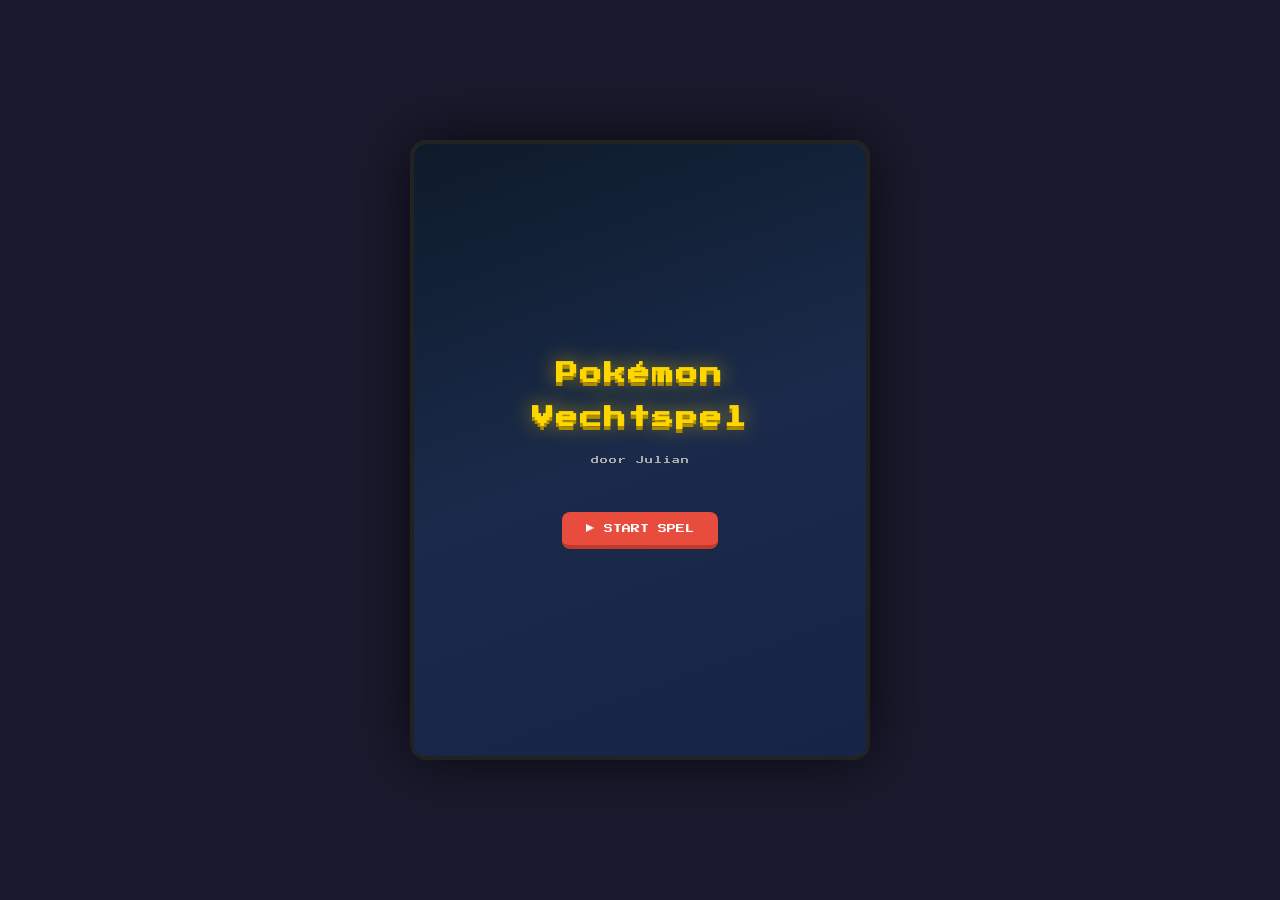
==== index.html @ ebd7fbe7 "Voeg Vecht Pokémon Spel toe — level 1 & 2 Level 1: kies uit Squirtle, Charmander of Bulbasaur en vec" ====
<!DOCTYPE html>
<html lang="nl">
<head>
  <meta charset="UTF-8">
  <meta name="viewport" content="width=device-width, initial-scale=1.0">
  <title>Vecht Pokémon Spel</title>
  <link rel="preconnect" href="https://fonts.googleapis.com">
  <link href="https://fonts.googleapis.com/css2?family=Press+Start+2P&display=swap" rel="stylesheet">
  <link rel="stylesheet" href="style.css">
</head>
<body>
<div id="game">

  <!-- STARTSCHERM -->
  <div id="screen-start" class="screen active">
    <h1>Pokémon<br>Vechtspel</h1>
    <p class="subtitle">door Julian</p>
    <button onclick="startGame()">▶ START SPEL</button>
  </div>

  <!-- KIES POKÉMON -->
  <div id="screen-choose-pokemon" class="screen">
    <h2 id="choose-pokemon-title">Kies jouw Pokémon!</h2>
    <div class="pokemon-choices" id="pokemon-choices">
      <!-- Dynamisch gevuld via populatePokemonChoices() -->
    </div>
  </div>

  <!-- KIES NAAM -->
  <div id="screen-choose-name" class="screen">
    <h2>Jouw naam?</h2>
    <div class="selected-preview">
      <img id="chosen-pokemon-img" src="" alt="">
      <span id="chosen-pokemon-label"></span>
    </div>
    <input type="text" id="trainer-name-input" placeholder="Trainernaam..." maxlength="12">
    <button onclick="confirmName()">Bevestigen ▶</button>
  </div>

  <!-- GEVECHT -->
  <div id="screen-battle" class="screen">
    <div class="battle-field">
      <!-- Vijand HP-box linksboven -->
      <div class="info-box enemy-box">
        <div class="info-trainer" id="enemy-trainer-label">NIELS</div>
        <div class="info-name" id="enemy-pokemon-name">Wartortle</div>
        <div class="hp-bar-row">
          <span class="hp-label-text">HP</span>
          <div class="hp-bar-outer">
            <div class="hp-bar-inner" id="enemy-hp-bar"></div>
          </div>
          <span class="hp-number" id="enemy-hp-number"></span>
        </div>
      </div>

      <!-- Vijand sprite rechtsoven -->
      <div class="enemy-sprite-wrap">
        <img id="enemy-sprite" src="" alt="Vijand Pokémon">
      </div>

      <!-- Speler sprite linksonder -->
      <div class="player-sprite-wrap">
        <img id="player-sprite" src="" alt="Jouw Pokémon">
      </div>

      <!-- Speler HP-box rechtsonder -->
      <div class="info-box player-box">
        <div class="info-trainer" id="player-trainer-label"></div>
        <div class="info-name" id="player-pokemon-name">Squirtle</div>
        <div class="hp-bar-row">
          <span class="hp-label-text">HP</span>
          <div class="hp-bar-outer">
            <div class="hp-bar-inner" id="player-hp-bar"></div>
          </div>
          <span class="hp-number" id="player-hp-number"></span>
        </div>
      </div>
    </div>

    <!-- Muziekknop -->
    <button id="music-btn" onclick="toggleMusic()" title="Muziek aan/uit">🔊</button>

    <!-- Berichtbox + aanvallen -->
    <div class="battle-ui">
      <div id="battle-message">...</div>
      <div id="attack-buttons"></div>
    </div>
  </div>

  <!-- RESULTAAT -->
  <div id="screen-result" class="screen">
    <div id="result-icon">🏆</div>
    <h2 id="result-title">Gewonnen!</h2>
    <p id="result-message"></p>
    <button id="result-btn-continue" onclick="continueToNextLevel()" style="display:none">▶ Doorgaan</button>
    <button id="result-btn-restart" onclick="restartGame()">↩ Opnieuw</button>
  </div>

</div>

<script src="data/pokemon.js"></script>
<script src="data/levels.js"></script>
<script src="music.js"></script>
<script src="game.js"></script>
</body>
</html>
---- style.css ----
* {
  margin: 0;
  padding: 0;
  box-sizing: border-box;
}

body {
  font-family: 'Press Start 2P', monospace;
  background: #1a1a2e;
  display: flex;
  justify-content: center;
  align-items: center;
  min-height: 100vh;
}

#game {
  width: 460px;
  height: 620px;
  position: relative;
  overflow: hidden;
  border: 4px solid #222;
  border-radius: 16px;
  box-shadow: 0 0 60px rgba(0, 0, 0, 0.7), inset 0 0 0 2px #555;
}

.screen {
  position: absolute;
  inset: 0;
  display: none;
  flex-direction: column;
  align-items: center;
  justify-content: center;
}

.screen.active {
  display: flex;
}

/* ─── STARTSCHERM ─── */
#screen-start {
  background: linear-gradient(160deg, #0d1b2a 0%, #1b2a4a 50%, #162447 100%);
  gap: 48px;
}

#screen-start h1 {
  font-size: 22px;
  text-align: center;
  line-height: 2;
  color: #ffd700;
  text-shadow: 0 0 20px rgba(255, 215, 0, 0.6), 0 4px 0 #a08000;
  letter-spacing: 2px;
}

#screen-start .subtitle {
  font-size: 8px;
  color: #aaa;
  margin-top: -32px;
  letter-spacing: 1px;
}

/* ─── KIES POKÉMON ─── */
#screen-choose-pokemon {
  background: linear-gradient(180deg, #e8f4fd 0%, #d0e8f7 100%);
  gap: 28px;
  padding: 24px;
}

#screen-choose-pokemon h2 {
  font-size: 11px;
  color: #1a5276;
  text-align: center;
}

.pokemon-choices {
  display: flex;
  gap: 12px;
}

.pokemon-card {
  display: flex;
  flex-direction: column;
  align-items: center;
  background: white;
  border: 3px solid #2c3e50;
  border-radius: 12px;
  padding: 12px 10px;
  cursor: pointer;
  transition: transform 0.15s, box-shadow 0.15s, border-color 0.15s;
  width: 120px;
}

.pokemon-card:hover {
  transform: translateY(-6px);
  box-shadow: 0 8px 20px rgba(0, 0, 0, 0.2);
  border-color: #f39c12;
}

.pokemon-card img {
  width: 80px;
  height: 80px;
  image-rendering: pixelated;
}

.pokemon-card .card-name {
  font-size: 7px;
  color: #2c3e50;
  margin-top: 8px;
  font-weight: bold;
}

.pokemon-card .card-type {
  font-size: 6px;
  margin-top: 4px;
  padding: 2px 6px;
  border-radius: 4px;
  color: white;
}

.type-water { background: #3498db; }
.type-vuur  { background: #e74c3c; }
.type-plant { background: #27ae60; }
.type-normaal { background: #95a5a6; }

/* ─── KIES NAAM ─── */
#screen-choose-name {
  background: linear-gradient(180deg, #e8f4fd 0%, #d0e8f7 100%);
  gap: 28px;
  padding: 32px;
}

#screen-choose-name h2 {
  font-size: 11px;
  color: #1a5276;
  text-align: center;
}

#screen-choose-name .selected-preview {
  display: flex;
  flex-direction: column;
  align-items: center;
  gap: 6px;
}

#screen-choose-name .selected-preview img {
  width: 96px;
  height: 96px;
  image-rendering: pixelated;
}

#screen-choose-name .selected-preview span {
  font-size: 8px;
  color: #2c3e50;
}

#trainer-name-input {
  font-family: 'Press Start 2P', monospace;
  font-size: 10px;
  padding: 10px 14px;
  border: 3px solid #2c3e50;
  border-radius: 8px;
  width: 260px;
  text-align: center;
  background: white;
  color: #2c3e50;
  outline: none;
}

#trainer-name-input:focus {
  border-color: #f39c12;
}

@keyframes shake {
  0%, 100% { transform: translateX(0); }
  25% { transform: translateX(-8px); }
  75% { transform: translateX(8px); }
}

.shake {
  animation: shake 0.4s ease;
}

/* ─── KNOPPEN (globaal) ─── */
button {
  font-family: 'Press Start 2P', monospace;
  font-size: 9px;
  padding: 12px 24px;
  background: #e74c3c;
  color: white;
  border: none;
  border-radius: 8px;
  cursor: pointer;
  border-bottom: 4px solid #c0392b;
  transition: transform 0.1s, border-bottom-width 0.1s;
}

button:hover {
  background: #c0392b;
}

button:active {
  transform: translateY(2px);
  border-bottom-width: 2px;
}

/* ─── MUZIEKKNOP ─── */
#music-btn {
  position: absolute;
  top: 8px;
  right: 8px;
  z-index: 10;
  font-size: 14px;
  padding: 4px 8px;
  background: rgba(0, 0, 0, 0.4);
  border: 2px solid rgba(255,255,255,0.3);
  border-bottom-width: 2px;
  border-radius: 6px;
  color: white;
  line-height: 1;
}

#music-btn:hover {
  background: rgba(0, 0, 0, 0.6);
}

/* ─── GEVECHT ─── */
#screen-battle {
  flex-direction: column;
  justify-content: flex-start;
  background: #1a1a2e;
}

.battle-field {
  width: 100%;
  height: 55%;
  position: relative;
  background: linear-gradient(to bottom,
    #87ceeb 0%, #87ceeb 55%,
    #6db56d 55%, #5a9e5a 100%);
  overflow: hidden;
}

.battle-field::before {
  content: '';
  position: absolute;
  bottom: 45%;
  left: 0; right: 0;
  height: 2px;
  background: rgba(0,0,0,0.1);
}

/* Vijand: rechtsboven */
.enemy-sprite-wrap {
  position: absolute;
  top: 12px;
  right: 20px;
}

.enemy-sprite-wrap img {
  width: 120px;
  height: 120px;
  image-rendering: pixelated;
  filter: drop-shadow(0 4px 4px rgba(0,0,0,0.3));
}

/* Speler: linksonder */
.player-sprite-wrap {
  position: absolute;
  bottom: 10px;
  left: 20px;
}

.player-sprite-wrap img {
  width: 140px;
  height: 140px;
  image-rendering: pixelated;
  filter: drop-shadow(0 6px 6px rgba(0,0,0,0.4));
}

/* HP-info boxen */
.info-box {
  position: absolute;
  background: white;
  border: 3px solid #2c3e50;
  border-radius: 10px;
  padding: 8px 12px;
  min-width: 180px;
}

.info-box.enemy-box {
  top: 16px;
  left: 12px;
}

.info-box.player-box {
  bottom: 14px;
  right: 10px;
}

.info-trainer {
  font-size: 6px;
  color: #7f8c8d;
  margin-bottom: 2px;
}

.info-name {
  font-size: 9px;
  color: #2c3e50;
  margin-bottom: 6px;
}

.hp-bar-row {
  display: flex;
  align-items: center;
  gap: 6px;
}

.hp-label-text {
  font-size: 7px;
  color: #2c3e50;
  flex-shrink: 0;
}

.hp-bar-outer {
  flex: 1;
  height: 8px;
  background: #ddd;
  border-radius: 4px;
  overflow: hidden;
  border: 1px solid #bbb;
}

.hp-bar-inner {
  height: 100%;
  background: #2ecc71;
  border-radius: 4px;
  transition: width 0.4s ease, background 0.4s ease;
}

.hp-bar-inner.hp-yellow { background: #f1c40f; }
.hp-bar-inner.hp-red    { background: #e74c3c; }

.hp-number {
  font-size: 6px;
  color: #2c3e50;
  min-width: 40px;
  text-align: right;
}

/* Hit-animatie */
@keyframes hit-flash {
  0%   { opacity: 1; }
  20%  { opacity: 0.1; }
  40%  { opacity: 1; }
  60%  { opacity: 0.1; }
  80%  { opacity: 1; }
  100% { opacity: 1; }
}

.hit {
  animation: hit-flash 0.5s ease;
}

/* ─── GEVECHT UI ─── */
.battle-ui {
  width: 100%;
  flex: 1;
  background: #ecf0f1;
  border-top: 4px solid #2c3e50;
  display: flex;
  flex-direction: column;
  padding: 12px;
  gap: 10px;
}

#battle-message {
  background: white;
  border: 3px solid #2c3e50;
  border-radius: 8px;
  padding: 10px 14px;
  font-size: 9px;
  color: #2c3e50;
  min-height: 52px;
  display: flex;
  align-items: center;
  line-height: 1.8;
}

#attack-buttons {
  display: none;
  grid-template-columns: 1fr 1fr;
  gap: 8px;
}

.attack-btn {
  display: flex;
  flex-direction: column;
  align-items: flex-start;
  gap: 4px;
  padding: 10px 12px;
  background: white;
  border: 3px solid #2c3e50;
  border-bottom: 5px solid #2c3e50;
  border-radius: 8px;
  color: #2c3e50;
  cursor: pointer;
  transition: transform 0.1s, border-bottom-width 0.1s;
}

.attack-btn:hover {
  background: #f8f9fa;
  border-color: #f39c12;
}

.attack-btn:active {
  transform: translateY(2px);
  border-bottom-width: 3px;
}

.attack-name {
  font-size: 8px;
  color: #2c3e50;
}

.attack-type {
  font-size: 6px;
  padding: 2px 6px;
  border-radius: 4px;
  color: white;
}

/* ─── RESULTAAT ─── */
#screen-result {
  background: linear-gradient(160deg, #0d1b2a, #1b2a4a);
  gap: 24px;
  padding: 32px;
  text-align: center;
}

#result-icon {
  font-size: 64px;
}

#result-title {
  font-size: 18px;
}

#result-message {
  font-size: 8px;
  color: #aaa;
  line-height: 2;
  max-width: 320px;
}
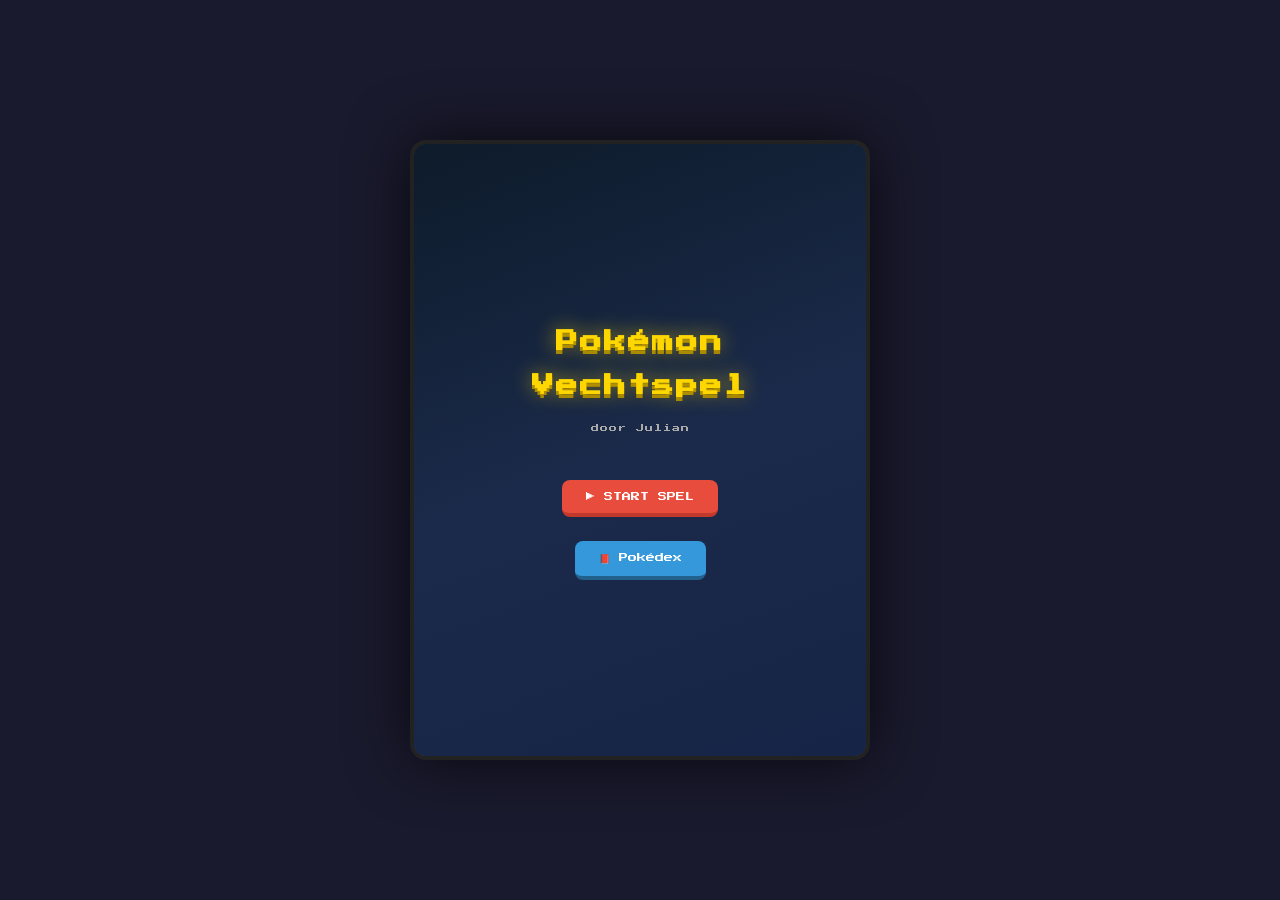
==== commit a65a80cb: "Voeg vang-minigame en Pokédex toe aan level 3 en 4 Na het winnen van een wild gevecht kun je de Poké" ====
--- a/index.html
+++ b/index.html
@@ -16,6 +16,7 @@
     <h1>Pokémon<br>Vechtspel</h1>
     <p class="subtitle">door Julian</p>
     <button onclick="startGame()">▶ START SPEL</button>
+    <button id="pokedex-btn" onclick="Pokedex.open()">📕 Pokédex</button>
   </div>
 
   <!-- KIES POKÉMON -->
@@ -87,6 +88,70 @@
     </div>
   </div>
 
+  <!-- LEVEL 3: OVERWORLD -->
+  <div id="screen-level3" class="screen">
+    <div id="overworld-hud">
+      <span id="overworld-title">🌲 Groene Woud</span>
+      <span id="overworld-counter">Verslagen: 0 / 3</span>
+    </div>
+    <div id="overworld-wrap">
+      <canvas id="overworld-canvas"></canvas>
+    </div>
+    <!-- D-pad overlay -->
+    <div id="overworld-dpad">
+      <button class="dpad-btn" id="dpad-up">▲</button>
+      <div class="dpad-row">
+        <button class="dpad-btn" id="dpad-left">◀</button>
+        <div class="dpad-center"></div>
+        <button class="dpad-btn" id="dpad-right">▶</button>
+      </div>
+      <button class="dpad-btn" id="dpad-down">▼</button>
+    </div>
+  </div>
+
+  <!-- LEVEL 4: OVERWORLD -->
+  <div id="screen-level4" class="screen">
+    <div id="overworld-hud-4">
+      <span id="overworld-title-4">🌲 Mystiek Woud</span>
+      <span id="overworld-counter-4">Verslagen: 0 / 3</span>
+    </div>
+    <div id="overworld-wrap-4">
+      <canvas id="overworld-canvas-level4"></canvas>
+    </div>
+    <!-- D-pad overlay -->
+    <div id="overworld-dpad-4">
+      <button class="dpad-btn" id="dpad-up-4">▲</button>
+      <div class="dpad-row">
+        <button class="dpad-btn" id="dpad-left-4">◀</button>
+        <div class="dpad-center"></div>
+        <button class="dpad-btn" id="dpad-right-4">▶</button>
+      </div>
+      <button class="dpad-btn" id="dpad-down-4">▼</button>
+    </div>
+  </div>
+
+  <!-- VANG MINIGAME -->
+  <div id="screen-catch" class="screen">
+    <div id="catch-message">...</div>
+    <div id="catch-arena">
+      <img id="catch-pokemon" src="" alt="Wilde Pokémon">
+      <div id="catch-ball"></div>
+      <div id="catch-flash"></div>
+    </div>
+    <div id="catch-hud">
+      <span id="catch-balls"></span>
+      <button id="catch-skip" onclick="CatchGame.skip()">Niet vangen ▶</button>
+    </div>
+  </div>
+
+  <!-- POKÉDEX -->
+  <div id="screen-pokedex" class="screen">
+    <h2>📕 Pokédex</h2>
+    <p id="pokedex-count"></p>
+    <div id="pokedex-grid"></div>
+    <button onclick="Pokedex.close()">↩ Terug</button>
+  </div>
+
   <!-- RESULTAAT -->
   <div id="screen-result" class="screen">
     <div id="result-icon">🏆</div>
@@ -101,6 +166,11 @@
 <script src="data/pokemon.js"></script>
 <script src="data/levels.js"></script>
 <script src="music.js"></script>
+<script src="overworld.js"></script>
+<script src="level3.js"></script>
+<script src="level4.js"></script>
+<script src="pokedex.js"></script>
+<script src="catch.js"></script>
 <script src="game.js"></script>
 </body>
 </html>
--- a/style.css
+++ b/style.css
@@ -116,10 +116,13 @@
   color: white;
 }
 
-.type-water { background: #3498db; }
-.type-vuur  { background: #e74c3c; }
-.type-plant { background: #27ae60; }
+.type-water   { background: #3498db; }
+.type-vuur    { background: #e74c3c; }
+.type-plant   { background: #27ae60; }
 .type-normaal { background: #95a5a6; }
+.type-vlieg   { background: #74b9e8; }
+.type-draak   { background: #2471a3; }
+.type-psycho  { background: #9b59b6; }
 
 /* ─── KIES NAAM ─── */
 #screen-choose-name {
@@ -428,6 +431,308 @@
   color: white;
 }
 
+/* ─── LEVEL 3: OVERWORLD ─── */
+#screen-level3 {
+  background: #1b4332;
+  flex-direction: column;
+  justify-content: flex-start;
+  gap: 0;
+}
+
+#overworld-hud {
+  width: 100%;
+  display: flex;
+  justify-content: space-between;
+  align-items: center;
+  background: rgba(0, 0, 0, 0.65);
+  padding: 7px 14px;
+  font-size: 7px;
+  color: #fff;
+  flex-shrink: 0;
+}
+
+#overworld-wrap {
+  flex: 1;
+  display: flex;
+  align-items: center;
+  justify-content: center;
+  overflow: hidden;
+}
+
+#overworld-canvas {
+  display: block;
+  image-rendering: pixelated;
+}
+
+/* D-pad overlay */
+#overworld-dpad {
+  position: absolute;
+  bottom: 24px;
+  left: 50%;
+  transform: translateX(-50%);
+  display: flex;
+  flex-direction: column;
+  align-items: center;
+  gap: 4px;
+  z-index: 20;
+}
+
+.dpad-row {
+  display: flex;
+  align-items: center;
+  gap: 4px;
+}
+
+.dpad-center {
+  width: 52px;
+  height: 52px;
+}
+
+.dpad-btn {
+  width: 52px;
+  height: 52px;
+  background: rgba(0, 0, 0, 0.55);
+  color: white;
+  border: 2px solid rgba(255, 255, 255, 0.45);
+  border-bottom: 2px solid rgba(255, 255, 255, 0.45);
+  border-radius: 10px;
+  font-size: 18px;
+  padding: 0;
+  line-height: 1;
+  touch-action: manipulation;
+  -webkit-tap-highlight-color: transparent;
+  user-select: none;
+}
+
+.dpad-btn:hover  { background: rgba(0, 0, 0, 0.75); }
+.dpad-btn:active { background: rgba(255, 255, 255, 0.25); transform: scale(0.93); }
+
+/* ─── LEVEL 4: OVERWORLD ─── */
+#screen-level4 {
+  background: #1b4332;
+  flex-direction: column;
+  justify-content: flex-start;
+  gap: 0;
+}
+
+#overworld-hud-4 {
+  width: 100%;
+  display: flex;
+  justify-content: space-between;
+  align-items: center;
+  background: rgba(0, 0, 0, 0.65);
+  padding: 7px 14px;
+  font-size: 7px;
+  color: #fff;
+  flex-shrink: 0;
+}
+
+#overworld-wrap-4 {
+  flex: 1;
+  display: flex;
+  align-items: center;
+  justify-content: center;
+  overflow: hidden;
+}
+
+#overworld-dpad-4 {
+  position: absolute;
+  bottom: 24px;
+  left: 50%;
+  transform: translateX(-50%);
+  display: flex;
+  flex-direction: column;
+  align-items: center;
+  gap: 4px;
+  z-index: 20;
+}
+
+/* ─── VANG MINIGAME ─── */
+#screen-catch {
+  background: linear-gradient(180deg, #87ceeb 0%, #a8d8a8 45%, #5a9e5a 100%);
+  flex-direction: column;
+  justify-content: flex-start;
+  gap: 0;
+}
+
+#catch-message {
+  width: 100%;
+  background: rgba(0, 0, 0, 0.72);
+  color: #fff;
+  font-size: 8px;
+  line-height: 1.8;
+  padding: 10px 14px;
+  min-height: 44px;
+  display: flex;
+  align-items: center;
+  flex-shrink: 0;
+}
+
+#catch-arena {
+  flex: 1;
+  width: 100%;
+  position: relative;
+  overflow: hidden;
+  touch-action: none;
+  user-select: none;
+  -webkit-user-select: none;
+}
+
+#catch-pokemon {
+  position: absolute;
+  width: 96px;
+  height: 96px;
+  transform: translate(-50%, -50%);
+  image-rendering: pixelated;
+  filter: drop-shadow(0 4px 4px rgba(0,0,0,0.3));
+  pointer-events: none;
+}
+
+#catch-ball {
+  position: absolute;
+  width: 46px;
+  height: 46px;
+  border-radius: 50%;
+  background: linear-gradient(to bottom, #e3350d 0%, #e3350d 44%, #222 44%, #222 56%, #fff 56%, #fff 100%);
+  border: 2px solid #222;
+  transform: translate(-50%, -50%);
+  cursor: grab;
+  box-shadow: 0 4px 8px rgba(0,0,0,0.35);
+}
+
+#catch-ball::after {
+  content: '';
+  position: absolute;
+  inset: 0;
+  margin: auto;
+  width: 12px;
+  height: 12px;
+  background: #fff;
+  border: 3px solid #222;
+  border-radius: 50%;
+}
+
+#catch-flash {
+  position: absolute;
+  inset: 0;
+  background: #fff;
+  opacity: 0;
+  pointer-events: none;
+}
+
+#catch-flash.flash {
+  animation: catch-flash 0.6s ease;
+}
+
+@keyframes catch-flash {
+  0%   { opacity: 0; }
+  30%  { opacity: 0.95; }
+  100% { opacity: 0; }
+}
+
+#catch-ball.wobble {
+  animation: ball-wobble 0.55s ease-in-out 3;
+}
+
+@keyframes ball-wobble {
+  0%, 100% { transform: translate(-50%, -50%) rotate(0deg); }
+  25%      { transform: translate(-50%, -50%) rotate(-22deg); }
+  75%      { transform: translate(-50%, -50%) rotate(22deg); }
+}
+
+#catch-hud {
+  width: 100%;
+  display: flex;
+  justify-content: space-between;
+  align-items: center;
+  background: rgba(0, 0, 0, 0.65);
+  padding: 8px 14px;
+  flex-shrink: 0;
+}
+
+#catch-balls {
+  font-size: 12px;
+  color: #fff;
+  letter-spacing: 4px;
+}
+
+#catch-skip {
+  font-size: 7px;
+  padding: 8px 14px;
+}
+
+/* ─── POKÉDEX ─── */
+#screen-pokedex {
+  background: linear-gradient(160deg, #7a1f1f, #b03030);
+  gap: 14px;
+  padding: 20px;
+  justify-content: flex-start;
+}
+
+#screen-pokedex h2 {
+  color: #fff;
+  font-size: 14px;
+  margin-top: 6px;
+}
+
+#pokedex-count {
+  font-size: 8px;
+  color: #ffd9d9;
+}
+
+#pokedex-grid {
+  flex: 1;
+  width: 100%;
+  overflow-y: auto;
+  display: grid;
+  grid-template-columns: repeat(4, 1fr);
+  gap: 8px;
+  padding: 4px;
+}
+
+.pokedex-entry {
+  background: rgba(255, 255, 255, 0.92);
+  border: 2px solid #5a1010;
+  border-radius: 8px;
+  display: flex;
+  flex-direction: column;
+  align-items: center;
+  padding: 6px 2px;
+  gap: 4px;
+}
+
+.pokedex-entry img {
+  width: 56px;
+  height: 56px;
+  image-rendering: pixelated;
+}
+
+.pokedex-entry span {
+  font-size: 6px;
+  color: #2c3e50;
+  text-align: center;
+}
+
+.pokedex-entry:not(.caught) img {
+  filter: brightness(0);
+  opacity: 0.45;
+}
+
+.pokedex-entry:not(.caught) span {
+  color: #999;
+}
+
+/* ─── POKÉDEX-KNOP (startscherm) ─── */
+#pokedex-btn {
+  background: #3498db;
+  border-bottom-color: #21618c;
+  margin-top: -24px;
+}
+
+#pokedex-btn:hover {
+  background: #2980b9;
+}
+
 /* ─── RESULTAAT ─── */
 #screen-result {
   background: linear-gradient(160deg, #0d1b2a, #1b2a4a);
